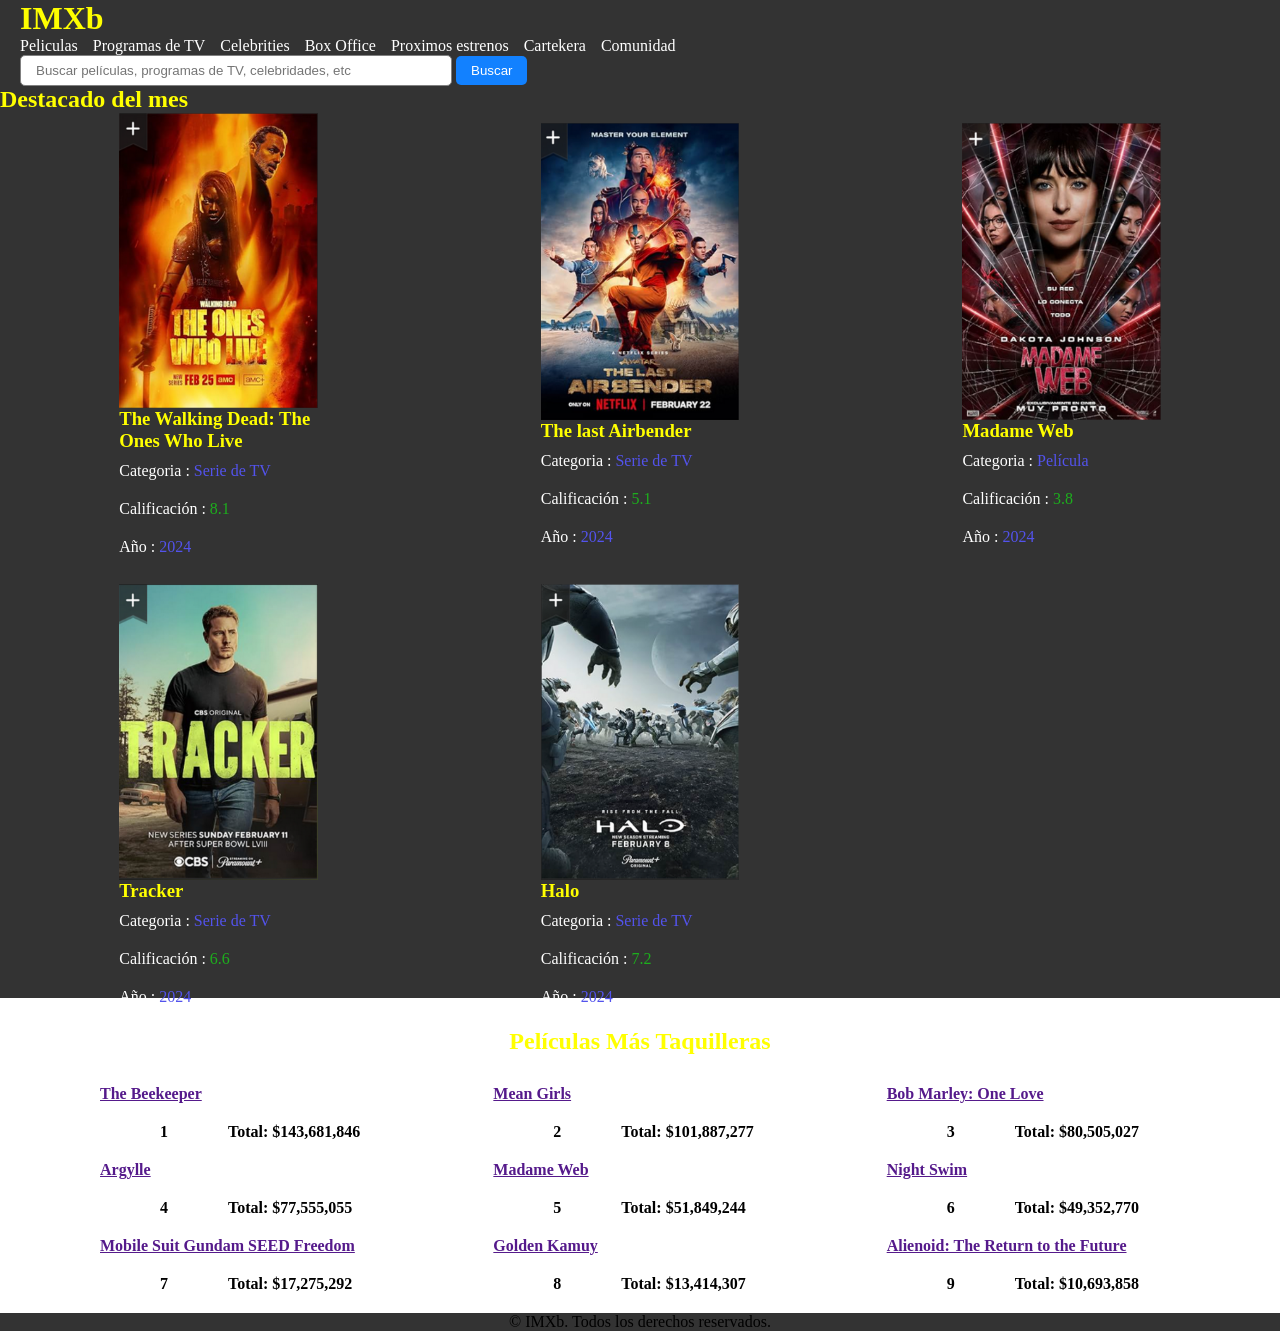
==== Actividad 1/index.html @ b5c6bb7b "feat: Images and styles added" ====
<!DOCTYPE html>
<html lang="en">
  <head>
    <meta charset="UTF-8" />
    <meta name="viewport" content="width=device-width, initial-scale=1.0" />
    <title>IMXb</title>
    <style>
      * {
        padding: 0;
        margin: 0;
        border-radius: border-box;
      }

      body {
        background: #333333;
      }

      header {
        margin: 0 20px;

        & > h1 {
          color: yellow;
        }

        & > nav > ul {
          display: flex;
          list-style: none;
          gap: 15px;

          & > li > a {
            color: white;
            text-decoration: none;
          }
        }

        & > div {
          & > input {
            border-radius: 5px;
            outline: none;
            border: 1px solid gray;
            padding: 7px 15px;
            width: clamp(200px, 50%, 400px);
          }

          & > button {
            border-radius: 5px;
            padding: 7px 15px;
            border: none;
            background: rgb(18, 129, 255);
            color: white;
          }
        }
      }

      .section-movies {
        margin: 0 20px;
        min-height: 400px;
        height: 100%;
        display: grid;
        grid-template-columns: repeat(auto-fit, minmax(300px, 1fr));
        place-items: center;
        gap: 2%;
      }

      .article-best-movies {
        width: 100%;
        background: white;

        & > .section-best-movies {
          display: grid;
          grid-template-columns: repeat(3, minmax(300px, 1fr));
          
          margin-left: 100px;

          & .best-movie-information {
            display: flex;
            gap: 60px;
            padding: 20px;
          }
        }
      }
      .best-movie-container>a{
        font-weight: bolder;
      }

      .best-movie-information > a{
        font-weight: bold;
      }
      .best-movie-information > span{
        margin-left: 40px;
        font-weight: bold;
      }
      .best-movie-information > p{
        font-weight: bold;
      }

      .add-movie {
        position: absolute;
        left: 0;
        top: 0;
      }

      .movie-poster {
        display: flex;
        flex-direction: column;
        width: 50%;
        position: relative;
        & > p {
          color: white;
          margin: 10px 0;
        }
      }

      .blue-color {
        color: rgb(83, 83, 236);
      }

      .green-color {
        color: rgb(29, 175, 29);
      }

      .yellow_subtitle {
        color: yellow;
      }

      footer {
        text-align: center;
      }

      img {
        width: 100%;
      }
    </style>
  </head>
  <body>
    <header>
      <h1>IMXb</h1>
      <nav>
        <ul>
          <li><a href="">Peliculas</a></li>
          <li><a href="">Programas de TV</a></li>
          <li><a href="">Celebrities</a></li>
          <li><a href="">Box Office</a></li>
          <li><a href="">Proximos estrenos</a></li>
          <li><a href="">Cartekera</a></li>
          <li><a href="">Comunidad</a></li>
        </ul>
      </nav>
      <div>
        <input
          type="text"
          placeholder="Buscar películas, programas de TV, celebridades, etc"
        />
        <button>Buscar</button>
      </div>
    </header>
    <main>
      <article>
        <h2 class="yellow_subtitle">Destacado del mes</h2>
        <section class="section-movies">
          <div class="movie-poster">
            <img src="./assets/thewalkingdead.png" alt="" />
            <h3 class="yellow_subtitle">The Walking Dead: The Ones Who Live</h3>
            <p>Categoria : <span class="blue-color">Serie de TV</span></p>
            <p>Calificación : <span class="green-color">8.1</span></p>
            <p>Año : <span class="blue-color">2024</span></p>
          </div>
          <div class="movie-poster">
            <img src="./assets/avatar.png" alt="" />
            <h3 class="yellow_subtitle">The last Airbender</h3>
            <p>Categoria : <span class="blue-color">Serie de TV</span></p>
            <p>Calificación : <span class="green-color">5.1</span></p>
            <p>Año : <span class="blue-color">2024</span></p>
          </div>
          <div class="movie-poster">
            <img src="./assets/madameweb.png" alt="" />
            <h3 class="yellow_subtitle">Madame Web</h3>
            <p>Categoria : <span class="blue-color">Película</span></p>
            <p>Calificación : <span class="green-color">3.8</span></p>
            <p>Año : <span class="blue-color">2024</span></p>
          </div>
          <div class="movie-poster">
            <img src="./assets/tracker.png" alt="" />
            <h3 class="yellow_subtitle">Tracker</h3>
            <p>Categoria : <span class="blue-color">Serie de TV</span></p>
            <p>Calificación : <span class="green-color">6.6</span></p>
            <p>Año : <span class="blue-color">2024</span></p>
          </div>
          <div class="movie-poster">
            <img src="./assets/halo.png" alt="" />
            <h3 class="yellow_subtitle">Halo</h3>
            <p>Categoria : <span class="blue-color">Serie de TV</span></p>
            <p>Calificación : <span class="green-color">7.2</span></p>
            <p>Año : <span class="blue-color">2024</span></p>
          </div>
        </section>
      </article>
      <article class="article-best-movies">
        <h2 class="yellow_subtitle" style="text-align: center; padding: 30px">
          Películas Más Taquilleras
        </h2>
        <section class="section-best-movies">
          <div class="best-movie-container">
            <a href="">The Beekeeper</a>
            <div class="best-movie-information">
              <span> 1 </span>
              <p>Total: $143,681,846</p>
            </div>
          </div>
          <div class="best-movie-container">
            <a href="">Mean Girls</a>
            <div class="best-movie-information">
              <span> 2 </span>
              <p>Total: $101,887,277</p>
            </div>
          </div>
          <div class="best-movie-container">
            <a href="">Bob Marley: One Love</a>
            <div class="best-movie-information">
              <span> 3 </span>
              <p>Total: $80,505,027</p>
            </div>
          </div>
          <div class="best-movie-container">
            <a href="">Argylle</a>
            <div class="best-movie-information">
              <span> 4 </span>
              <p>Total: $77,555,055</p>
            </div>
          </div>
          <div class="best-movie-container">
            <a href="">Madame Web</a>
            <div class="best-movie-information">
              <span> 5 </span>
              <p>Total: $51,849,244</p>
            </div>
          </div>
          <div class="best-movie-container">
            <a href="">Night Swim</a>
            <div class="best-movie-information">
              <span> 6 </span>
              <p>Total: $49,352,770</p>
            </div>
          </div>
          <div class="best-movie-container">
            <a href="">Mobile Suit Gundam SEED Freedom</a>
            <div class="best-movie-information">
              <span> 7 </span>
              <p>Total: $17,275,292</p>
            </div>
          </div>
          <div class="best-movie-container">
            <a href="">Golden Kamuy</a>
            <div class="best-movie-information">
              <span> 8 </span>
              <p>Total: $13,414,307</p>
            </div>
          </div>
          <div class="best-movie-container">
            <a href="">Alienoid: The Return to the Future</a>
            <div class="best-movie-information">
              <span> 9 </span>
              <p>Total: $10,693,858</p>
            </div>
          </div>
        </section>
      </article>
    </main>
    <footer>
      <p>&copy; IMXb. Todos los derechos reservados.</p>
    </footer>
  </body>
</html>
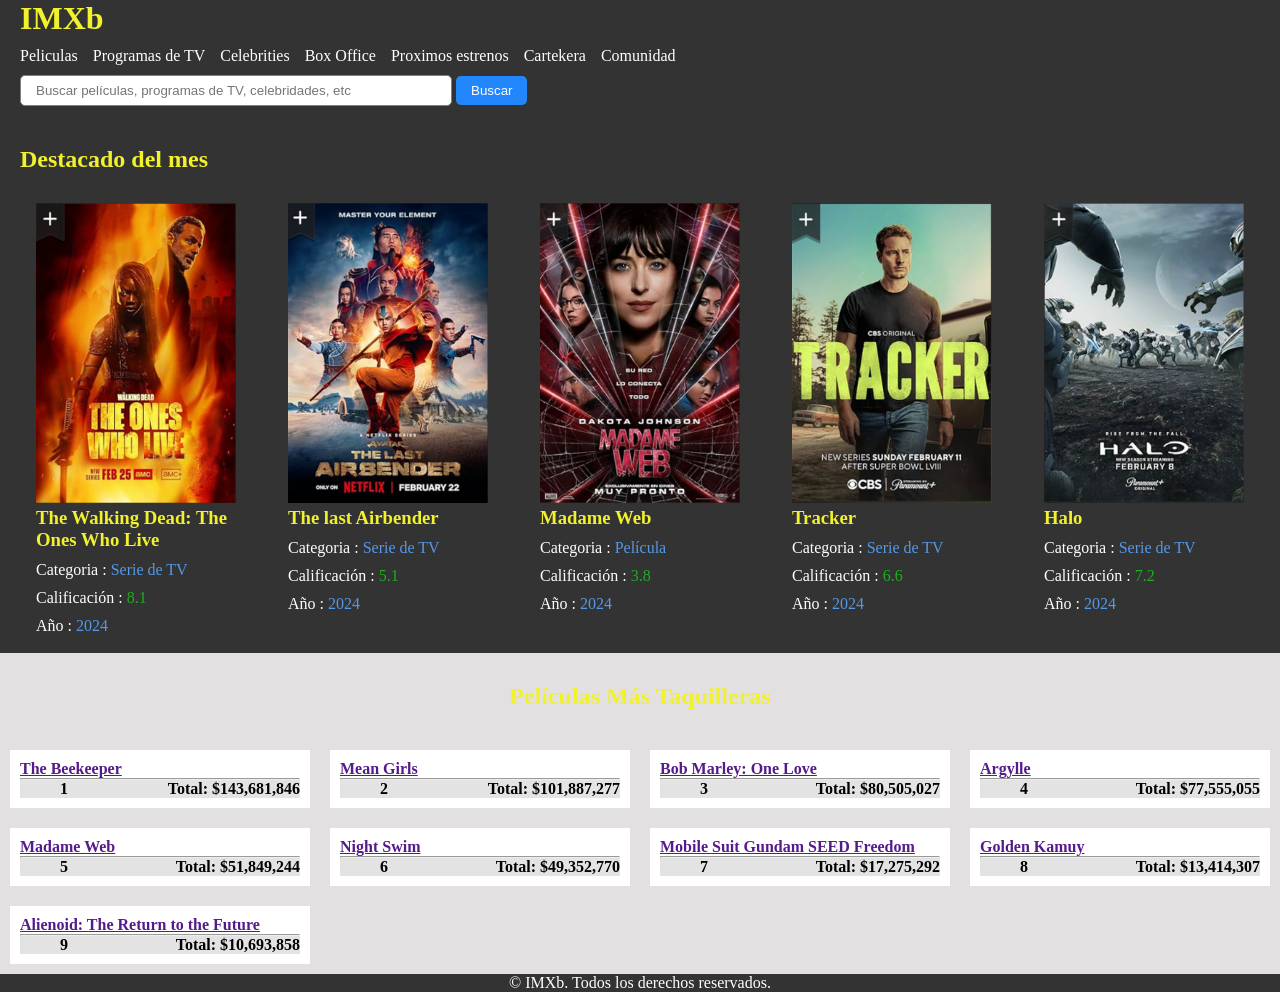
==== commit 973bd4a9: "Update index.html Finished all" ====
--- a/Actividad 1/index.html
+++ b/Actividad 1/index.html
@@ -9,18 +9,24 @@
         padding: 0;
         margin: 0;
         border-radius: border-box;
+        --blue: rgb(34, 135, 252);
+        --light-blue: rgb(84, 152, 230);
+        --yellow: rgb(241, 241, 44);
+        --background-color: #333333;
+        --green: rgb(29, 175, 29);
       }
 
       body {
-        background: #333333;
+        background: var(--background-color);
+        min-height: 100vh;
       }
 
       header {
         margin: 0 20px;
-
-        & > h1 {
-          color: yellow;
-        }
+        margin-bottom: 40px;
+        display: flex;
+        flex-direction: column;
+        gap: 10px;
 
         & > nav > ul {
           display: flex;
@@ -46,51 +52,60 @@
             border-radius: 5px;
             padding: 7px 15px;
             border: none;
-            background: rgb(18, 129, 255);
+            background: var(--blue);
             color: white;
+            cursor: pointer;
           }
         }
       }
 
+      .article-movies {
+        margin: 0 20px;
+      }
+
       .section-movies {
-        margin: 0 20px;
+        margin-top: 30px;
         min-height: 400px;
         height: 100%;
         display: grid;
-        grid-template-columns: repeat(auto-fit, minmax(300px, 1fr));
+        gap: 20px;
         place-items: center;
-        gap: 2%;
+        grid-template-columns: repeat(auto-fit, minmax(200px, 1fr));
       }
 
       .article-best-movies {
-        width: 100%;
-        background: white;
+        background: rgb(226, 224, 224);
 
         & > .section-best-movies {
           display: grid;
-          grid-template-columns: repeat(3, minmax(300px, 1fr));
-          
-          margin-left: 100px;
+          grid-template-columns: repeat(auto-fit, minmax(300px, 1fr));
 
           & .best-movie-information {
             display: flex;
-            gap: 60px;
-            padding: 20px;
+            justify-content: space-between;
+            background: #e4e3e3;
           }
         }
       }
-      .best-movie-container>a{
-        font-weight: bolder;
-      }
-
-      .best-movie-information > a{
+
+      .best-movie-container {
+        padding: 10px;
+        margin: 10px;
+        background: white;
+
+        & > a {
+          font-weight: bolder;
+        }
+      }
+
+      .best-movie-information > a {
         font-weight: bold;
       }
-      .best-movie-information > span{
+      .best-movie-information > span {
         margin-left: 40px;
         font-weight: bold;
       }
-      .best-movie-information > p{
+      .best-movie-information > p {
         font-weight: bold;
       }
 
@@ -101,40 +116,43 @@
       }
 
       .movie-poster {
-        display: flex;
-        flex-direction: column;
-        width: 50%;
         position: relative;
+        min-height: 450px;
+        width: 200px;
         & > p {
           color: white;
           margin: 10px 0;
+          text-wrap: wrap;
+          width: 100%;
+        }
+
+        & > img {
+          width: 200px;
+          aspect-ratio: 2 / 3;
         }
       }
 
       .blue-color {
-        color: rgb(83, 83, 236);
+        color: var(--light-blue);
       }
 
       .green-color {
-        color: rgb(29, 175, 29);
+        color: var(--green);
       }
 
       .yellow_subtitle {
-        color: yellow;
+        color: var(--yellow);
       }
 
       footer {
         text-align: center;
-      }
-
-      img {
-        width: 100%;
+        color: white;
       }
     </style>
   </head>
   <body>
     <header>
-      <h1>IMXb</h1>
+      <h1 style="color: var(--yellow)">IMXb</h1>
       <nav>
         <ul>
           <li><a href="">Peliculas</a></li>
@@ -155,7 +173,7 @@
       </div>
     </header>
     <main>
-      <article>
+      <article style="margin: 0 20px">
         <h2 class="yellow_subtitle">Destacado del mes</h2>
         <section class="section-movies">
           <div class="movie-poster">
@@ -202,6 +220,7 @@
         <section class="section-best-movies">
           <div class="best-movie-container">
             <a href="">The Beekeeper</a>
+            <hr />
             <div class="best-movie-information">
               <span> 1 </span>
               <p>Total: $143,681,846</p>
@@ -209,6 +228,7 @@
           </div>
           <div class="best-movie-container">
             <a href="">Mean Girls</a>
+            <hr />
             <div class="best-movie-information">
               <span> 2 </span>
               <p>Total: $101,887,277</p>
@@ -216,6 +236,7 @@
           </div>
           <div class="best-movie-container">
             <a href="">Bob Marley: One Love</a>
+            <hr />
             <div class="best-movie-information">
               <span> 3 </span>
               <p>Total: $80,505,027</p>
@@ -223,13 +244,16 @@
           </div>
           <div class="best-movie-container">
             <a href="">Argylle</a>
+            <hr />
             <div class="best-movie-information">
               <span> 4 </span>
+
               <p>Total: $77,555,055</p>
             </div>
           </div>
           <div class="best-movie-container">
             <a href="">Madame Web</a>
+            <hr />
             <div class="best-movie-information">
               <span> 5 </span>
               <p>Total: $51,849,244</p>
@@ -237,6 +261,7 @@
           </div>
           <div class="best-movie-container">
             <a href="">Night Swim</a>
+            <hr />
             <div class="best-movie-information">
               <span> 6 </span>
               <p>Total: $49,352,770</p>
@@ -244,6 +269,7 @@
           </div>
           <div class="best-movie-container">
             <a href="">Mobile Suit Gundam SEED Freedom</a>
+            <hr />
             <div class="best-movie-information">
               <span> 7 </span>
               <p>Total: $17,275,292</p>
@@ -251,6 +277,7 @@
           </div>
           <div class="best-movie-container">
             <a href="">Golden Kamuy</a>
+            <hr />
             <div class="best-movie-information">
               <span> 8 </span>
               <p>Total: $13,414,307</p>
@@ -258,6 +285,7 @@
           </div>
           <div class="best-movie-container">
             <a href="">Alienoid: The Return to the Future</a>
+            <hr />
             <div class="best-movie-information">
               <span> 9 </span>
               <p>Total: $10,693,858</p>
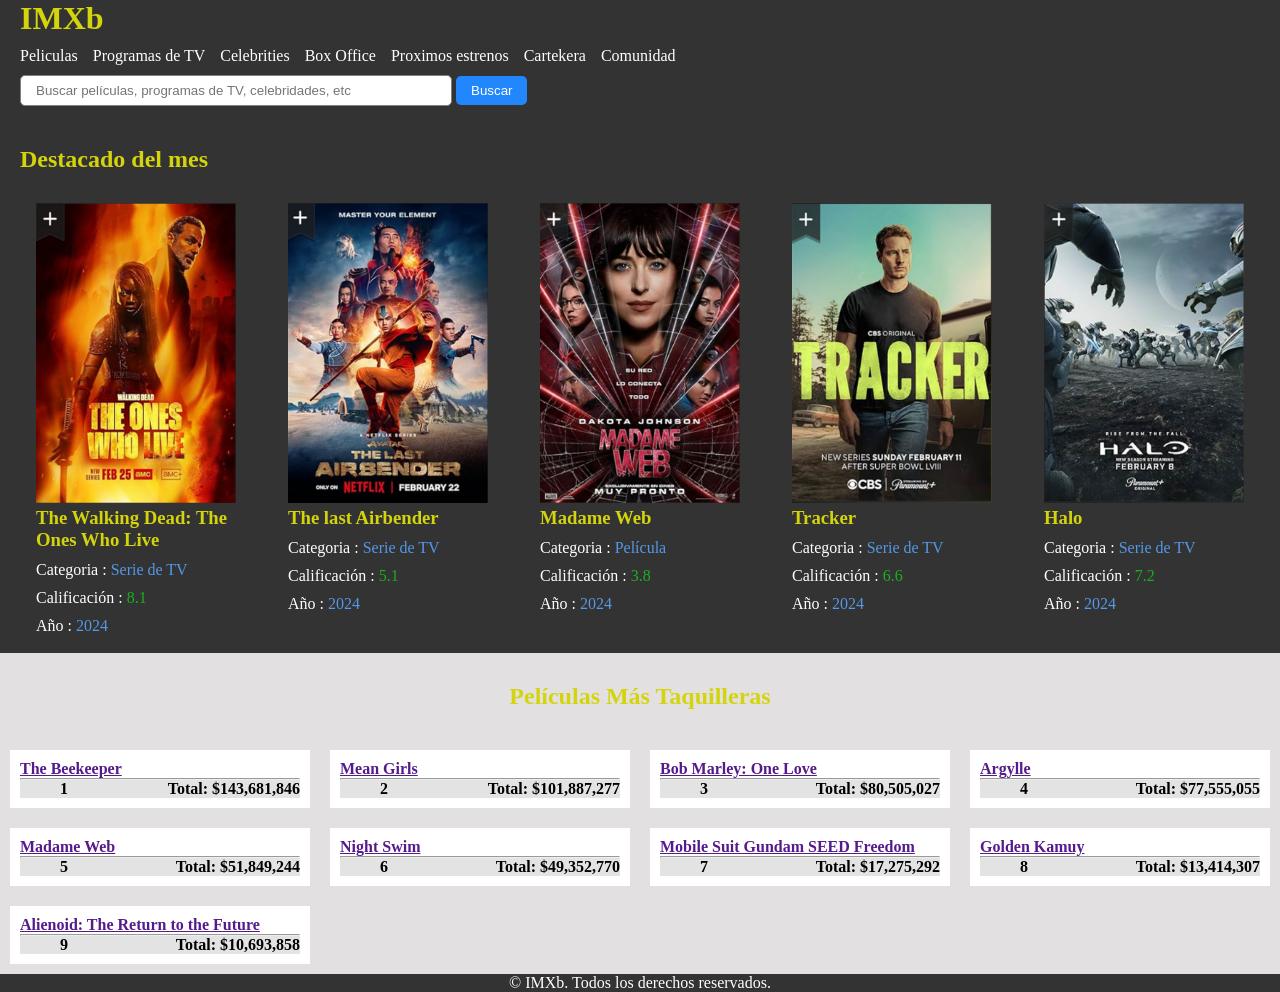
==== commit 16946d14: "trying to push" ====
--- a/Actividad 1/index.html
+++ b/Actividad 1/index.html
@@ -4,151 +4,7 @@
     <meta charset="UTF-8" />
     <meta name="viewport" content="width=device-width, initial-scale=1.0" />
     <title>IMXb</title>
-    <style>
-      * {
-        padding: 0;
-        margin: 0;
-        border-radius: border-box;
-        --blue: rgb(34, 135, 252);
-        --light-blue: rgb(84, 152, 230);
-        --yellow: rgb(241, 241, 44);
-        --background-color: #333333;
-        --green: rgb(29, 175, 29);
-      }
-
-      body {
-        background: var(--background-color);
-        min-height: 100vh;
-      }
-
-      header {
-        margin: 0 20px;
-        margin-bottom: 40px;
-        display: flex;
-        flex-direction: column;
-        gap: 10px;
-
-        & > nav > ul {
-          display: flex;
-          list-style: none;
-          gap: 15px;
-
-          & > li > a {
-            color: white;
-            text-decoration: none;
-          }
-        }
-
-        & > div {
-          & > input {
-            border-radius: 5px;
-            outline: none;
-            border: 1px solid gray;
-            padding: 7px 15px;
-            width: clamp(200px, 50%, 400px);
-          }
-
-          & > button {
-            border-radius: 5px;
-            padding: 7px 15px;
-            border: none;
-            background: var(--blue);
-            color: white;
-            cursor: pointer;
-          }
-        }
-      }
-
-      .article-movies {
-        margin: 0 20px;
-      }
-
-      .section-movies {
-        margin-top: 30px;
-        min-height: 400px;
-        height: 100%;
-        display: grid;
-        gap: 20px;
-        place-items: center;
-        grid-template-columns: repeat(auto-fit, minmax(200px, 1fr));
-      }
-
-      .article-best-movies {
-        background: rgb(226, 224, 224);
-
-        & > .section-best-movies {
-          display: grid;
-          grid-template-columns: repeat(auto-fit, minmax(300px, 1fr));
-
-          & .best-movie-information {
-            display: flex;
-            justify-content: space-between;
-            background: #e4e3e3;
-          }
-        }
-      }
-
-      .best-movie-container {
-        padding: 10px;
-        margin: 10px;
-        background: white;
-
-        & > a {
-          font-weight: bolder;
-        }
-      }
-
-      .best-movie-information > a {
-        font-weight: bold;
-      }
-      .best-movie-information > span {
-        margin-left: 40px;
-        font-weight: bold;
-      }
-      .best-movie-information > p {
-        font-weight: bold;
-      }
-
-      .add-movie {
-        position: absolute;
-        left: 0;
-        top: 0;
-      }
-
-      .movie-poster {
-        position: relative;
-        min-height: 450px;
-        width: 200px;
-        & > p {
-          color: white;
-          margin: 10px 0;
-          text-wrap: wrap;
-          width: 100%;
-        }
-
-        & > img {
-          width: 200px;
-          aspect-ratio: 2 / 3;
-        }
-      }
-
-      .blue-color {
-        color: var(--light-blue);
-      }
-
-      .green-color {
-        color: var(--green);
-      }
-
-      .yellow_subtitle {
-        color: var(--yellow);
-      }
-
-      footer {
-        text-align: center;
-        color: white;
-      }
-    </style>
+    <link rel="stylesheet" href="/style.css" />
   </head>
   <body>
     <header>
@@ -214,7 +70,7 @@
         </section>
       </article>
       <article class="article-best-movies">
-        <h2 class="yellow_subtitle" style="text-align: center; padding: 30px">
+        <h2 class="yellow_subtitle" style="text-align: center; padding: 30px; font: bold;">
           Películas Más Taquilleras
         </h2>
         <section class="section-best-movies">
--- a/style.css
+++ b/style.css
@@ -0,0 +1,153 @@
+@font-face {
+  font-family: "Roboto";
+  src: url("fonts/Roboto-Regular.ttf") format("truetype");
+}
+
+.font-roboto {
+  font-family: "Roboto", sans-serif;
+}
+
+* {
+  padding: 0;
+  margin: 0;
+  border-radius: border-box;
+  --blue: rgb(34, 135, 252);
+  --light-blue: rgb(84, 152, 230);
+  --yellow: rgb(212, 212, 13);
+  --background-color: #333333;
+  --green: rgb(29, 175, 29);
+}
+
+body {
+  background: var(--background-color);
+  min-height: 100vh;
+}
+
+header {
+  margin: 0 20px;
+  margin-bottom: 40px;
+  display: flex;
+  flex-direction: column;
+  gap: 10px;
+
+  & > nav > ul {
+    display: flex;
+    list-style: none;
+    gap: 15px;
+
+    & > li > a {
+      color: white;
+      text-decoration: none;
+    }
+  }
+
+  & > div {
+    & > input {
+      border-radius: 5px;
+      outline: none;
+      border: 1px solid gray;
+      padding: 7px 15px;
+      width: clamp(200px, 50%, 400px);
+    }
+
+    & > button {
+      border-radius: 5px;
+      padding: 7px 15px;
+      border: none;
+      background: var(--blue);
+      color: white;
+      cursor: pointer;
+    }
+  }
+}
+
+.article-movies {
+  margin: 0 20px;
+}
+
+.section-movies {
+  margin-top: 30px;
+  min-height: 400px;
+  height: 100%;
+  display: grid;
+  gap: 20px;
+  place-items: center;
+  grid-template-columns: repeat(auto-fit, minmax(200px, 1fr));
+}
+
+.article-best-movies {
+  background: rgb(226, 224, 224);
+
+  & > .section-best-movies {
+    display: grid;
+    grid-template-columns: repeat(auto-fit, minmax(300px, 1fr));
+
+    & .best-movie-information {
+      display: flex;
+      justify-content: space-between;
+      background: #e4e3e3;
+    }
+  }
+}
+
+.best-movie-container {
+  padding: 10px;
+  margin: 10px;
+  background: white;
+
+  & > a {
+    font-weight: bolder;
+  }
+}
+
+.best-movie-information > a {
+  font-weight: bold;
+}
+.best-movie-information > span {
+  margin-left: 40px;
+  font-weight: bold;
+}
+.best-movie-information > p {
+  font-weight: bold;
+}
+
+.add-movie {
+  position: absolute;
+  left: 0;
+  top: 0;
+}
+
+.movie-poster {
+  position: relative;
+  min-height: 450px;
+  width: 200px;
+  & > p {
+    color: white;
+    margin: 10px 0;
+    text-wrap: wrap;
+    width: 100%;
+  }
+
+  & > img {
+    width: 200px;
+    aspect-ratio: 2 / 3;
+  }
+}
+
+.blue-color {
+  color: var(--light-blue);
+}
+
+.green-color {
+  color: var(--green);
+}
+
+.yellow_subtitle {
+  color: var(--yellow);
+  
+}
+
+footer {
+  text-align: center;
+  color: white;
+}
